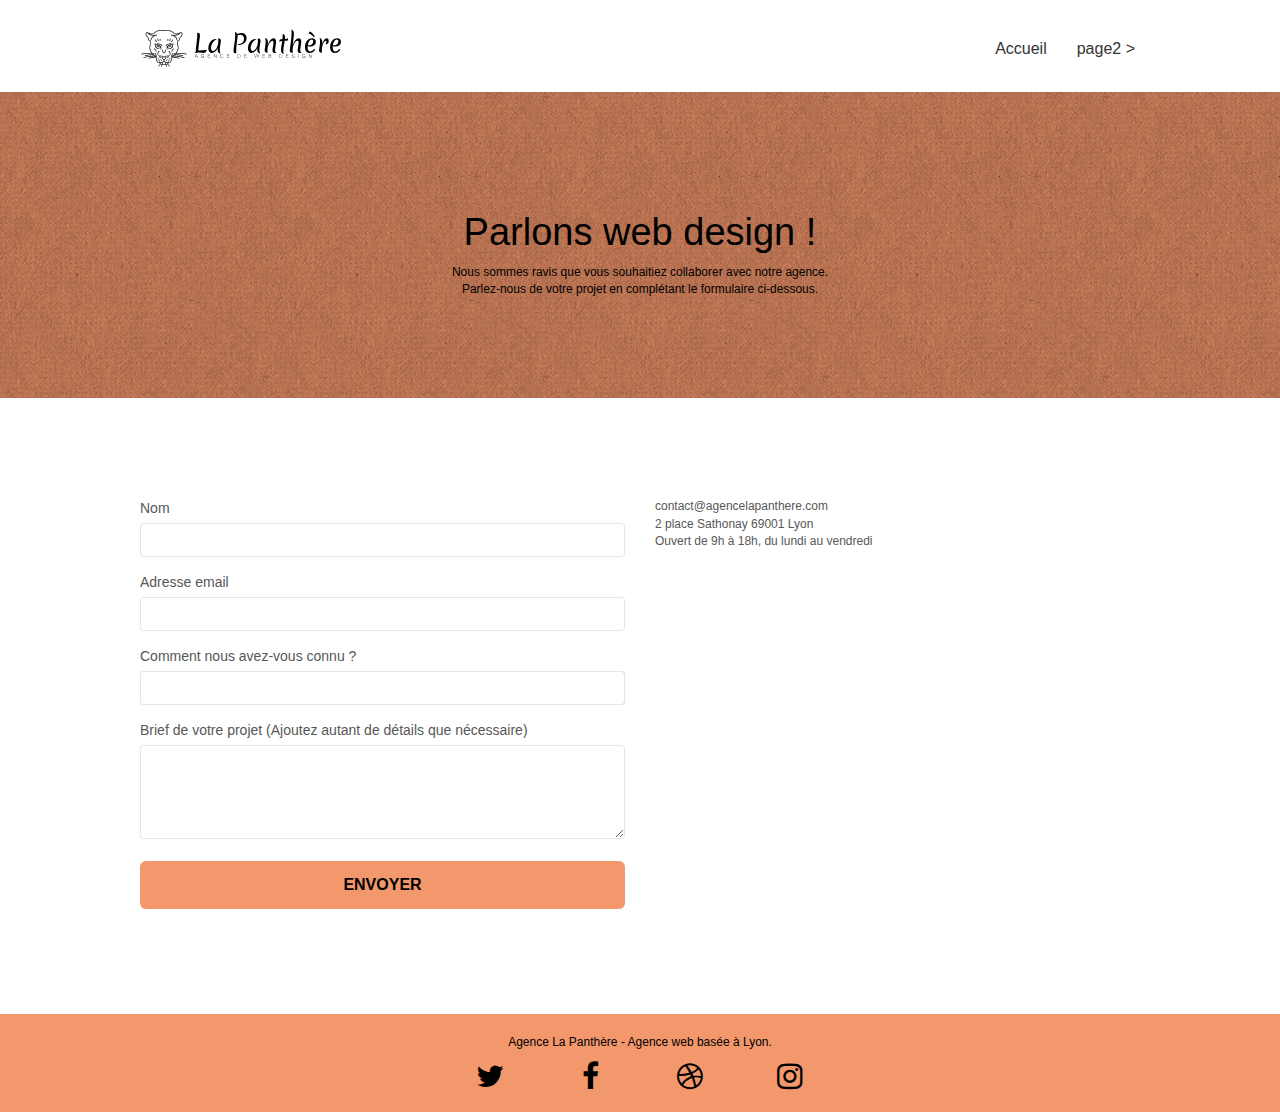
==== page2.html @ 13795f14 "22/09/22" ====
<!doctype html>
<html lang="fr">
<head>
    <meta charset="utf-8">
    <meta name="keywords" content="">
    <meta name="description" content="Pour développer votre business contactez nous. Notre agence la Panthère est une agence de web design qui va 
	vous aider à optimiser votre visibilité sur internet.">
    <meta name="viewport" content="width=device-width, initial-scale=1.0, viewport-fit=cover">
    <link rel="shortcut icon" type="image/png" href="favicon.jpg">
    
	<link rel="stylesheet" type="text/css" href="./css/bootstrap.min.css">
	<link rel="stylesheet" type="text/css" href="style.css">
	<link rel="stylesheet" type="text/css" href="./css/font-awesome.min.css">
	<link rel="stylesheet" type="text/css" href="./css/et-line.min.css">
	
    

    <title>La Panthère - Contact</title>

    
<!-- Analytics -->
 
<!-- Analytics END -->
    
</head>
<body>
<!-- Principal conteneur -->
<div class="page-container">
    
<!-- bloc-0 -->
<div class="bloc bgc-white l-bloc " id="bloc-0">
	<div class="container bloc-sm">
		<nav class="navbar row">
			<div class="navbar-header">
				<a class="navbar-brand" href="index.html"><img src="img/agence-la-panthere-monochrome.svg" alt="paris web design logo agence web meilleure agence" height="40" width="200"/></a>
				<button id="nav-toggle" type="button" class="ui-navbar-toggle navbar-toggle" data-toggle="collapse" data-target=".navbar-1">
					<span class="sr-only">Toggle navigation</span><span class="icon-bar"></span><span class="icon-bar"></span><span class="icon-bar"></span>
				</button>
			</div>
			<div class="collapse navbar-collapse navbar-1 special-dropdown-nav">
				<ul class="site-navigation nav navbar-nav">
					<li>
						<a href="index.html">Accueil</a>
					</li>
					<li>
					</li>
					<li>
						<a href="page2.html">page2 &gt;</a>
					</li>
				</ul>
			</div>
		</nav>
	</div>
</div>
<!-- bloc-0 END -->

<!-- bloc-6 -->
<div class="bloc bg-dots-bg bg-repeat bgc-atomic-tangerine d-bloc bloc-bg-texture texture-paper" id="bloc-6">
	<div class="container bloc-lg">
		<div class="row">
			<div class="col-sm-12">
				<h1 class="text-center hero-bloc-text black">
					Parlons web design !
				</h1>
				<p class="text-center mg-lg black tight-width-whitespace">
					Nous sommes ravis que vous souhaitiez collaborer avec notre agence.<br>
					Parlez-nous de votre projet en complétant le formulaire ci-dessous.
				</p>
			</div>
		</div>
	</div>
</div>
<!-- bloc-6 END -->

<!-- bloc-7 -->
<div class="bloc bgc-white l-bloc" id="bloc-7">
	<div class="container bloc-lg">
		<div class="row">
			<div class="col-sm-6">
				<form id="form_1" novalidate success-msg="Your message has been sent." fail-msg="Sorry it seems that our mail server is not responding, Sorry for the inconvenience!">
					<div class="form-group">
						<label for="name">
							Nom
						</label>
						<input id="name" class="form-control" required />
					</div>
					<div class="form-group">
						<label for="email">
							Adresse email
						</label>
						<input id="email" class="form-control" type="email" required />
					</div>
					<div class="form-group">
						<label for="knowledge">
							Comment nous avez-vous connu ?
						</label>
						<input class="form-control" type="email" required id="input_504" />
					</div>
					<div class="form-group">
						<label for="message">
							Brief de votre projet (Ajoutez autant de détails que nécessaire)<br>
						</label><textarea id="message" class="form-control" rows="4" cols="50" required></textarea>
					</div> 
					<button class="bloc-button btn btn-lg btn-block cta-hero btn-atomic-tangerine" type="submit">
						Envoyer
					</button>
				</form>
			</div>
			<div class="col-sm-6">
				<p>
					contact@agencelapanthere.com<br>2 place Sathonay 69001 Lyon<br>Ouvert de 9h à 18h, du lundi au vendredi<br>
				</p>
			</div>
		</div>
	</div>
</div>
<!-- bloc-7 END -->

<!-- ScrollToTop Button -->
<a class="bloc-button btn btn-d scrollToTop" onclick="scrollToTarget('1')"><span class="fa fa-chevron-up"></span></a>
<!-- ScrollToTop Button END-->


<!-- Footer - bloc-8 -->
<div class="bloc bgc-atomic-tangerine d-bloc" id="bloc-8">
	<div class="container bloc-sm">
		<div class="row">
			<div class="col-sm-12">
				<p class="text-center black">
					Agence La Panthère - Agence web basée à Lyon.<br>
				</p>
				<div class="row row-no-gutters social">
					<div class="col-sm-3">
						<div class="text-center">
							<a class="social" href="index.html" aria-label="twitter"><span class="fa fa-twitter icon-md"></span></a>
						</div>
					</div>
					<div class="col-sm-3">
						<div class="text-center">
							<a class="social" href="index.html" aria-label="facebook"><span class="fa fa-facebook icon-md"></span></a>
						</div>
					</div>
					<div class="col-sm-3">
						<div class="text-center">
							<a class="social" href="index.html" aria-label="dribble"><span class="fa fa-dribbble icon-md"></span></a>
						</div>
					</div>
					<div class="col-sm-3">
						<div class="text-center">
							<a class="social" href="index.html" aria-label="instagram"><span class="fa fa-instagram icon-md"></span></a>
						</div>
					</div>
				</div>
			</div>
		</div>
	</div>
</div>
<!-- Footer - bloc-8 END -->

</div>
<!-- Principal conteneur END -->
    

</body>

<script src="./js/jquery-2.1.0.min.js"></script>
<script src="./js/bootstrap.min.js"></script>
<script src="./js/blocs.min.js"></script>
<script src="./js/jquery.touchSwipe.min.js" defer></script>
<script src="./js/gmaps.min.js"></script>

</html>
---- style.css ----
body {
    margin: 0;
    padding: 0;
    background: #FFF;
    overflow-x: hidden;
    -webkit-font-smoothing: antialiased;
    -moz-osx-font-smoothing: grayscale;
}

.citation {
    font-size: 18px;
    margin: auto;
    max-width: auto;
}

.citation>span {
    font-weight: bold;
    font-style: italic;
}

a,
button {
    transition: all .3s ease-in-out;
    outline: none!important;
}

a:hover {
    text-decoration: none;
    cursor: pointer;
}

#page-loading-blocs-notifaction {
    position: fixed;
    top: 0;
    bottom: 0;
    width: 100%;
    z-index: 100000;
    background: #FFFFFF url("img/pageload-spinner.gif") no-repeat center center;
}

.bloc {
    width: 100%;
    clear: both;
    background: 50% 50% no-repeat;
    padding: 0 50px;
    -webkit-background-size: cover;
    -moz-background-size: cover;
    -o-background-size: cover;
    background-size: cover;
    position: relative;
}

.bloc .container {
    padding-left: 0;
    padding-right: 0;
}

.bloc-lg {
    padding: 100px 50px;
}

.bloc-md {
    padding: 50px;
}

.bloc-sm {
    padding: 20px 50px;
}

.bg-center,
.bg-l-edge,
.bg-r-edge,
.bg-t-edge,
.bg-b-edge,
.bg-tl-edge,
.bg-bl-edge,
.bg-tr-edge,
.bg-br-edge,
.bg-repeat {
    -webkit-background-size: auto!important;
    -moz-background-size: auto!important;
    -o-background-size: auto!important;
    background-size: auto!important;
}

.bg-repeat {
    background: repeat;
}

.bg-t-edge {
    background: top no-repeat;
}

.bloc-bg-texture::before {
    content: "";
    background-size: 2px 2px;
    position: absolute;
    top: 0;
    bottom: 0;
    left: 0;
    right: 0;
}

.texture-paper::before {
    background: url("img/texture-paper.webp");
    background-size: 280px 280px;
}

.b-parallax {
    background-attachment: fixed;
}

.d-bloc {
    color: black;
}

.d-bloc button:hover {
    color: rgba(255, 255, 255, .9);
}

.d-bloc .icon-round,
.d-bloc .icon-square,
.d-bloc .icon-rounded,
.d-bloc .icon-semi-rounded-a,
.d-bloc .icon-semi-rounded-b {
    border-color: rgba(255, 255, 255, .9);
}

.d-bloc .divider-h span {
    border-color: rgba(255, 255, 255, .2);
}

.d-bloc .a-btn,
.d-bloc .navbar a,
.d-bloc .navbar-brand,
.d-bloc a .icon-sm,
.d-bloc a .icon-md,
.d-bloc a .icon-lg,
.d-bloc a .icon-xl,
.d-bloc h1 a,
.d-bloc h2 a,
.d-bloc h3 a,
.d-bloc h4 a,
.d-bloc h5 a,
.d-bloc h6 a,
.d-bloc p a {
    color: rgba(255, 255, 255, .6);
}

.d-bloc .a-btn:hover,
.d-bloc .navbar a:hover,
.d-bloc .navbar-brand:hover,
.d-bloc a:hover .icon-sm,
.d-bloc a:hover .icon-md,
.d-bloc a:hover .icon-lg,
.d-bloc a:hover .icon-xl,
.d-bloc h1 a:hover,
.d-bloc h2 a:hover,
.d-bloc h3 a:hover,
.d-bloc h4 a:hover,
.d-bloc h5 a:hover,
.d-bloc h6 a:hover,
.d-bloc p a:hover {
    color: rgba(255, 255, 255, 1);
}

.d-bloc .navbar-toggle .icon-bar {
    background: rgba(255, 255, 255, 1);
}

.d-bloc .btn-wire,
.d-bloc .btn-wire:hover {
    color: rgba(255, 255, 255, 1);
    border-color: rgba(255, 255, 255, 1);
}

.d-bloc .panel {
    color: rgba(0, 0, 0, .5);
}

.d-bloc .panel button:hover {
    color: rgba(0, 0, 0, .7);
}

.d-bloc .panel icon {
    border-color: rgba(0, 0, 0, .7);
}

.d-bloc .panel .divider-h span {
    border-color: rgba(0, 0, 0, .1);
}

.d-bloc .panel .a-btn {
    color: rgba(0, 0, 0, .6);
}

.d-bloc .panel .a-btn:hover {
    color: rgba(0, 0, 0, 1);
}

.d-bloc .panel .btn-wire,
.d-bloc .panel .btn-wire:hover {
    color: rgba(0, 0, 0, .7);
    border-color: rgba(0, 0, 0, .3);
}

.d-bloc .panel,
.l-bloc {
    color: rgba(0, 0, 0, .5);
}

.d-bloc .panel button:hover,
.l-bloc button:hover {
    color: rgba(0, 0, 0, .7);
}

.l-bloc .icon-round,
.l-bloc .icon-square,
.l-bloc .icon-rounded,
.l-bloc .icon-semi-rounded-a,
.l-bloc .icon-semi-rounded-b {
    border-color: rgba(0, 0, 0, .7);
}

.d-bloc .panel .divider-h span,
.l-bloc .divider-h span {
    border-color: rgba(0, 0, 0, .1);
}

.d-bloc .panel .a-btn,
.l-bloc .a-btn,
.l-bloc .navbar a,
.l-bloc .navbar-brand,
.l-bloc a .icon-sm,
.l-bloc a .icon-md,
.l-bloc a .icon-lg,
.l-bloc a .icon-xl,
.l-bloc h1 a,
.l-bloc h2 a,
.l-bloc h3 a,
.l-bloc h4 a,
.l-bloc h5 a,
.l-bloc h6 a,
.l-bloc p a {
    color: rgba(0, 0, 0, .6);
}

.d-bloc .panel .a-btn:hover,
.l-bloc .a-btn:hover,
.l-bloc .navbar a:hover,
.l-bloc .navbar-brand:hover,
.l-bloc a:hover .icon-sm,
.l-bloc a:hover .icon-md,
.l-bloc a:hover .icon-lg,
.l-bloc a:hover .icon-xl,
.l-bloc h1 a:hover,
.l-bloc h2 a:hover,
.l-bloc h3 a:hover,
.l-bloc h4 a:hover,
.l-bloc h5 a:hover,
.l-bloc h6 a:hover,
.l-bloc p a:hover {
    color: rgba(0, 0, 0, 1);
}

.l-bloc .navbar-toggle .icon-bar {
    color: rgba(0, 0, 0, .6);
}

.d-bloc .panel .btn-wire,
.d-bloc .panel .btn-wire:hover,
.l-bloc .btn-wire,
.l-bloc .btn-wire:hover {
    color: rgba(0, 0, 0, .7);
    border-color: rgba(0, 0, 0, .3);
}

.voffset {
    margin-top: 30px;
}

.voffset-lg {
    margin-top: 80px;
}

.row-no-gutters {
    margin-right: 0;
    margin-left: 0;
}

.row.row-no-gutters > [class^="col-"],
.row.row-no-gutters > [class*=" col-"] {
    padding-right: 0;
    padding-left: 0;
}

#bloc-1-hero h1 {
    font-size: 32px;
}

.navbar {
    margin-bottom: 0;
    z-index: 1;
}

.navbar-brand {
    height: auto;
    padding: 3px 15px;
    font-size: 25px;
    font-weight: normal;
    font-weight: 600;
    line-height: 44px;
}

.navbar-brand img {
    max-height: 200px;
    margin: 0 5px 0 0;
    display: inline;
}

.navbar-brand img[src$=svg] {
    min-width: 100px;
}

.nav-center .navbar-brand img {
    margin: 0;
}

.navbar .nav {
    padding-top: 2px;
    margin-right: -16px;
    float: right;
    z-index: 1;
}

.nav > li {
    float: left;
    margin-top: 4px;
    font-size: 16px;
}

.navbar-nav .open .dropdown-menu > li > a {
    text-align: inherit;
}

.nav > li a:hover,
.nav > li a:focus {
    background: transparent;
}

.navbar-toggle {
    margin: 10px 10px 0 0;
    border: 0px;
}

.navbar-toggle:hover {
    background: transparent!important;
}

.navbar-toggle .icon-bar {
    background-color: rgba(0, 0, 0, .5);
    width: 26px;
}

.nav-invert .navbar .nav {
    float: left;
}

.nav-invert .navbar-header,
.nav-invert .navbar-brand {
    float: right;
    position: relative;
    z-index: 2;
}

@media (min-width: 768px) {
    .site-navigation {
        position: absolute;
        top: 50%;
        right: 20px;
        transform: translate(0, -50%);
        -webkit-transform: translateY(-50%);
    }
    .nav > li .dropdown-menu a,
    .nav > li .dropdown-menu a:hover {
        color: #484848;
    }
    .nav-invert .site-navigation {
        left: 0;
        right: 0;
    }
    .nav-center {
        text-align: center;
    }
    .nav-center .navbar-header {
        width: 100%;
    }
    .nav-center .navbar-header,
    .nav-center .navbar-brand,
    .nav-center .nav > li {
        float: none;
        display: inline-block;
    }
    .nav-center .site-navigation {
        position: relative;
        width: 100%;
        right: 0;
        margin-right: 0px;
        margin-top: 20px;
    }
    .nav-center.mini-nav .navbar-toggle {
        float: none;
        margin: 10px auto 0;
    }
}

.nav > li > .dropdown a {
    background: none!important;
    display: block;
    padding: 14px 15px;
}

nav .caret {
    margin: 0 5px;
}

.dropdown-menu .dropdown-menu {
    top: -8px;
    left: 100%;
}

.dropdown-menu .dropmenu-flow-right {
    top: 100%;
    left: 0;
    margin-left: -1px;
    border-top-left-radius: 0;
    border-top-right-radius: 0;
}

.dropdown-menu .dropdown span {
    border: 4px solid black;
    border-top-color: transparent;
    border-right-color: transparent;
    border-bottom-color: transparent;
    margin: 6px -5px 0 0!important;
    float: right;
}

.mg-md {
    margin-top: 10px;
    margin-bottom: 20px;
}

.mg-lg {
    margin-top: 10px;
    margin-bottom: 40px;
}

.btn {
    margin: 0 5px 5px 0;
}

.btn.pull-right {
    margin: 0 0 5px 5px;
}

.btn-d,
.btn-d:hover,
.btn-d:focus {
    color: #FFF;
    background: rgba(0, 0, 0, .3);
}

button {
    outline: none!important;
}

.btn-rd {
    border-radius: 40px;
}

.btn-clean {
    border: 1px solid rgba(0, 0, 0, .08);
    border-bottom-color: rgba(0, 0, 0, .1);
    text-shadow: 0 1px 0 rgba(0, 0, 1, .1);
    box-shadow: 0 1px 3px rgba(0, 0, 1, .25), inset 0 1px 0 0 rgba(255, 255, 255, .15);
}

.icon-md {
    font-size: 30px!important;
}

.icon-lg {
    font-size: 60px!important;
}

.sm-shadow {
    text-shadow: 0 1px 2px rgba(0, 0, 0, .3);
}

.panel-sq,
.panel-sq .panel-heading,
.panel-sq .panel-footer {
    border-radius: 0;
}

.panel-rd {
    border-radius: 30px;
}

.panel-rd .panel-heading {
    border-radius: 29px 29px 0 0;
}

.panel-rd .panel-footer {
    border-radius: 0 0 29px 29px;
}

.form-control {
    border-color: rgba(0, 0, 0, .1);
    box-shadow: none;
}

.scrollToTop {
    width: 40px;
    height: 40px;
    position: fixed;
    bottom: 20px;
    right: 20px;
    opacity: 0;
    z-index: 500;
    transition: all .3s ease-in-out;
}

.scrollToTop span {
    margin-top: 6px;
}

.showScrollTop {
    font-size: 14px;
    opacity: 1;
}

a[data-lightbox] {
    position: relative;
    display: block;
    text-align: center;
}

a[data-lightbox]:hover::before {
    content: "+";
    font-family: "HelveticaNeue-Light", "Helvetica Neue Light", "Helvetica Neue", Helvetica, Arial;
    font-size: 32px;
    width: 50px;
    height: 50px;
    margin-left: -25px;
    border-radius: 50%;
    background: rgba(0, 0, 0, .6);
    color: #FFF;
    font-weight: 100;
    z-index: 1;
    position: absolute;
    top: 50%;
    transform: translateY(-50%);
    -webkit-transform: translateY(-50%);
}

a[data-lightbox]:hover img {
    opacity: 0.6;
    -webkit-animation-fill-mode: none;
    animation-fill-mode: none;
}

#lightbox-modal {
    display: flex;
    align-items: center;
}

#lightbox-modal .modal-dialog {
    width: 90%;
    max-width: 900px;
    margin: 0 auto 0;
}

#lightbox-modal .modal-dialog img {
    max-height: 90vh;
    margin: 0 auto;
}

.lightbox-caption {
    padding: 20px;
    color: #FFF;
    background: rgba(0, 0, 0, .5);
    position: absolute;
    left: 15px;
    right: 15px;
    bottom: 5px;
}

.close-lightbox {
    color: #FFF;
    font-size: 30px;
    position: absolute;
    top: 20px;
    right: 20px;
    z-index: 20;
    background: rgba(0, 0, 0, .5);
    border: none;
    line-height: 30px;
    padding: 0 9px 5px;
    opacity: 0.3;
}

.close-lightbox:hover,
.next-lightbox:hover,
.prev-lightbox:hover {
    opacity: 1.0;
    color: #FFF;
}

.next-lightbox,
.prev-lightbox {
    font-size: 20px;
    color: rgba(255, 255, 255, .9);
    background: rgba(0, 0, 0, .5);
    transition: all .2s ease-in-out;
    position: absolute;
    top: 45%;
    z-index: 1;
    opacity: 0.4;
}

.next-lightbox {
    padding: 6px 8px 1px 13px;
    right: 25px;
}

.prev-lightbox {
    padding: 6px 13px 1px 10px;
    left: 25px;
}

.snapshot-lb .modal-body {
    padding-bottom: 45px;
}

.snapshot-lb .lightbox-caption {
    padding: 0;
    color: rgba(0, 0, 0, .5);
    background: none;
}

h1,
h2,
h3,
h4,
h5,
h6,
label,
.btn,
p
{
    font-family: "helvetica";
    font-weight: 400;
    color: #575757!important;
}

/*modification*/

a { 
    font-family: "helvetica";
    font-weight: 400;
    color: #333333!important;
}

.container {
    max-width: 1000px;
}

.hero-bloc-text {
    font-size: 38px;
}

.hero-bloc-text-sub {
    font-size: 36px;
}

.statement-bloc-text {
    line-height: 26px;
    font-style: italic;
    font-size: 20px;
    text-align: center;
    font-weight: lighter;
    max-width: 520px;
    margin: auto auto auto auto;
}

p {
    font-size: 12px;
}

.tight-width-whitespace {
    max-width: 600px;
    margin: auto auto auto auto;
}

.h1 {
    font-size: 20px;
    font-family: "Open Sans";
}

.cta-hero {
    margin-top: 22px;
    color: black!important;
    text-transform: uppercase;
    padding: 12px 28px 12px 28px;
    font-size: 16px;
    font-weight: 700;
}

.social {
    max-width: 400px;
    margin: auto auto auto auto;
}

h2 {
    font-size: 22px;
    line-height: 1.4em;
}

h3 {
    font-size: 15px;
    text-transform: uppercase;
    font-weight: 700;
    color: #333333!important;
}

.med-width-whitespace {
    max-width: 800px;
    margin: auto auto auto auto;
    box-shadow: 0px 0px 0px #000000;
}

h1 {
    color: #333333!important;
}

h4 {
    color: #333333!important;
}

.icons {
    margin-bottom: 14px;
    margin-top: 24px;
}

.black, .icon-md {
    color: black!important;
}

.portfolio-thumb {
    margin-bottom: 24px;
}

.img-responsive {
    margin: auto;
    width: 270px;
    height: 270px;
    object-fit: cover;
}

.portfolio-row {
    margin-bottom: 44px;
    margin-top: 50px;
}

.avatar {
    box-shadow: 0px 4px 9px rgba(0, 0, 0, 0.3);
}

.black-background {
    background-color: rgba(165, 147, 99, 0.7);
    padding: 40px 40px 40px 40px;
}

.bold-link {
    font-weight: 900;
    text-decoration: underline!important;
}

.bgc-white {
    background-color: #FFFFFF;
}

.bgc-dark-slate-blue {
    background-color: #364577;
}

.bgc-atomic-tangerine {
    background-color: #F3976C;
}

.tc-salmon {
    color: #F3976C!important;
}
.tc-white {
    color:white!important;
}

.btn-atomic-tangerine {
    background: #F3976C;
    color: black!important;
}

.btn-atomic-tangerine:hover {
    background: #c27956!important;
    color: #FFFFFF!important;
}

.ltc-white {
    color: #FFFFFF!important;
}

.ltc-white:hover {
    color: #cccccc!important;
}

.ltc-atomic-tangerine {
    color: #F3976C!important;
}

.ltc-atomic-tangerine:hover {
    color: #c27956!important;
}

.icon-dark-slate-blue {
    color: #364577!important;
    border-color: #364577!important;
}

.bg-dots-bg {
    background-image: url("img/dots-bg.webp");
}

.bg-lines-h2-bg {
    background-image: url("img/lines-h2-bg.webp");
}

.bg-banniere {
    background-image: url("img/agence-la-panthere.webp");
}

.bg-presentation {
    background-image: url("img/image-de-presentation.webp");
}

@media (max-width: 1024px) {
    .bloc {
        padding-left: 20px;
        padding-right: 20px;
    }
    .bloc.full-width-bloc,
    .bloc-tile-2.full-width-bloc .container,
    .bloc-tile-3.full-width-bloc .container,
    .bloc-tile-4.full-width-bloc .container {
        padding-left: 0;
        padding-right: 0;
    }
}

@media (max-width: 992px) and (min-width: 768px) {
    .navbar .nav {
        max-width: 80%
    }
    .nav-center.navbar .nav {
        max-width: 100%
    }
}

@media only screen and (min-device-width: 768px) and (max-device-width: 1024px) and (orientation: landscape) {
    .b-parallax {
        background-attachment: scroll;
    }
}

@media only screen and (min-device-width: 1024px) and (max-device-width: 1366px) and (-webkit-min-device-pixel-ratio: 1.5) {
    .b-parallax {
        background-attachment: scroll;
    }
}

@media (max-width: 991px) {
    .container {
        width: 100%;
    }
    .b-parallax {
        background-attachment: scroll;
    }
    .page-container,
    #hero-bloc {
        overflow-x: hidden;
        position: relative;
    }
    .bloc {
        padding-left: constant(safe-area-inset-left);
        padding-right: constant(safe-area-inset-right);
    }
    .bloc-group,
    .bloc-group .bloc {
        display: block;
        width: 100%;
    }
    .bloc-fill-screen .fill-bloc-top-edge,
    .bloc-fill-screen .fill-bloc-bottom-edge {
        padding: 0 20px;
        padding-left: constant(safe-area-inset-left);
        padding-right: constant(safe-area-inset-right);
    }
}

@media (max-width: 767px) {
    .page-container {
        overflow-x: hidden;
        position: relative;
    }
    h1,
    h2,
    h3,
    h4,
    h5,
    h6,
    p,
    #disqus_thread {
        padding-left: 10px!important;
        padding-right: 10px!important;
    }
    .b-parallax {
        background-attachment: scroll;
    }
    .navbar .nav {
        padding-top: 0;
        border-top: 1px solid rgba(0, 0, 0, .2);
        float: none!important;
    }
    .navbar.row {
        margin-left: 0;
        margin-right: 0;
    }
    .site-navigation {
        position: inherit;
        transform: none;
        -webkit-transform: none;
        -ms-transform: none;
    }
    .nav > li {
        margin-top: 0;
        border-bottom: 1px solid rgba(0, 0, 0, .1);
        background: rgba(0, 0, 0, .05);
        text-align: left;
        padding-left: 15px;
        width: 100%;
    }
    .nav > li:hover {
        background: rgba(0, 0, 0, .08);
    }
    .dropdown .dropdown a .caret {
        float: none;
        margin: 5px 0 0 10px!important;
        border: 4px solid black;
        border-bottom-color: transparent;
        border-right-color: transparent;
        border-left-color: transparent;
    }
    #hero-bloc .navbar .nav {
        background: rgba(0, 0, 0, .8);
    }
    #hero-bloc .navbar .nav a {
        color: rgba(255, 255, 255, .6);
    }
    .hero {
        padding: 50px 0;
    }
    .hero-nav {
        left: -1px;
        right: -1px;
    }
    .navbar-collapse {
        padding: 0;
        overflow-x: hidden;
        -webkit-box-shadow: none;
        box-shadow: none;
    }
    .navbar-brand img {
        max-height: 40px;
        width: auto;
    }
    .nav-invert .navbar-header {
        float: none;
        width: 100%;
    }
    .nav-invert .navbar-toggle {
        float: left;
        margin-left: 10px;
    }
    .bloc {
        padding-left: 0;
        padding-right: 0;
    }
    .bloc-xxl,
    .bloc-xl,
    .bloc-lg {
        padding: 40px 0;
    }
    .bloc-sm,
    .bloc-md {
        padding-left: 0;
        padding-right: 0;
    }
    .bloc-tile-2 .container,
    .bloc-tile-3 .container,
    .bloc-tile-4 .container,
    .bloc-fill-screen .fill-bloc-top-edge,
    .bloc-fill-screen .fill-bloc-bottom-edge {
        padding-left: 0;
        padding-right: 0;
    }
    .a-block {
        padding: 0 10px;
    }
    .btn-dwn {
        display: none;
    }
    .voffset {
        margin-top: 5px;
    }
    .voffset-md {
        margin-top: 20px;
    }
    .voffset-lg {
        margin-top: 30px;
    }
    form {
        padding: 5px;
    }
    .close-lightbox {
        display: inline-block;
    }
    .blocsapp-device-iphone5 {
        background-size: 216px 425px;
        padding-top: 60px;
        width: 216px;
        height: 425px;
    }
    .blocsapp-device-iphone5 img {
        width: 180px;
        height: 320px;
    }
}

@media (max-width: 400px) {
    .bloc {
        padding-left: 0;
        padding-right: 0;
    }
}

@media (max-width: 767px) {
    .bloc-mob-center-text {
        text-align: center;
    }
}
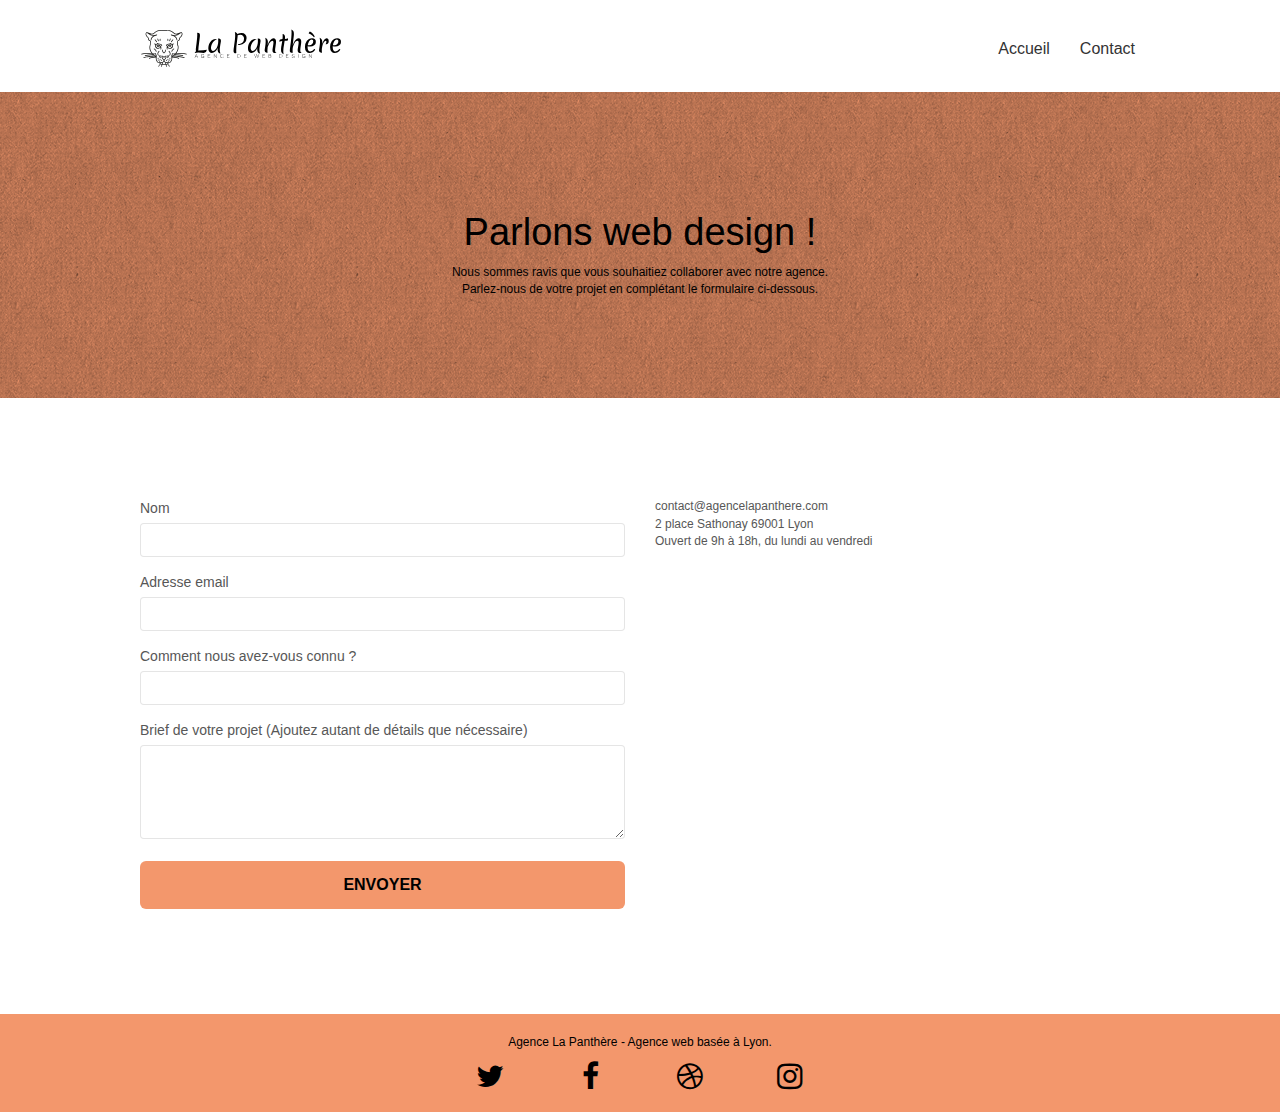
==== commit 3b5084ac: "22/09/22" ====
--- a/page2.html
+++ b/page2.html
@@ -3,8 +3,7 @@
 <head>
     <meta charset="utf-8">
     <meta name="keywords" content="">
-    <meta name="description" content="Pour développer votre business contactez nous. Notre agence la Panthère est une agence de web design qui va 
-	vous aider à optimiser votre visibilité sur internet.">
+    <meta name="description" content="Votre entreprise recherche une nouvelle identité visuelle ou vous partez de zéro, l'agence la Panthère est là pour vous accompagner. Vous êtes sur la bonne page, vous avez juste à remplir notre formulaire de contact et nous reviendrons vers vous.">
     <meta name="viewport" content="width=device-width, initial-scale=1.0, viewport-fit=cover">
     <link rel="shortcut icon" type="image/png" href="favicon.jpg">
     
@@ -45,7 +44,7 @@
 					<li>
 					</li>
 					<li>
-						<a href="page2.html">page2 &gt;</a>
+						<a href="page2.html">Contact</a>
 					</li>
 				</ul>
 			</div>
@@ -91,7 +90,7 @@
 						<input id="email" class="form-control" type="email" required />
 					</div>
 					<div class="form-group">
-						<label for="knowledge">
+						<label for="input_504">
 							Comment nous avez-vous connu ?
 						</label>
 						<input class="form-control" type="email" required id="input_504" />
@@ -117,7 +116,7 @@
 <!-- bloc-7 END -->
 
 <!-- ScrollToTop Button -->
-<a class="bloc-button btn btn-d scrollToTop" onclick="scrollToTarget('1')"><span class="fa fa-chevron-up"></span></a>
+<a class="bloc-button btn btn-d scrollToTop" arial-label="back to top" onclick="scrollToTarget('1')"><span class="fa fa-chevron-up"></span></a>
 <!-- ScrollToTop Button END-->
 
 
--- a/style.css
+++ b/style.css
@@ -11,11 +11,17 @@
     font-size: 18px;
     margin: auto;
     max-width: auto;
-}
-
-.citation>span {
+    font-style: italic;
     font-weight: bold;
-    font-style: italic;
+}
+
+blockquote {
+    border: none;
+    padding: 0;
+}
+
+cite {
+    font-size: 18px;
 }
 
 a,
@@ -803,6 +809,7 @@
 .tc-salmon {
     color: #F3976C!important;
 }
+
 .tc-white {
     color:white!important;
 }
